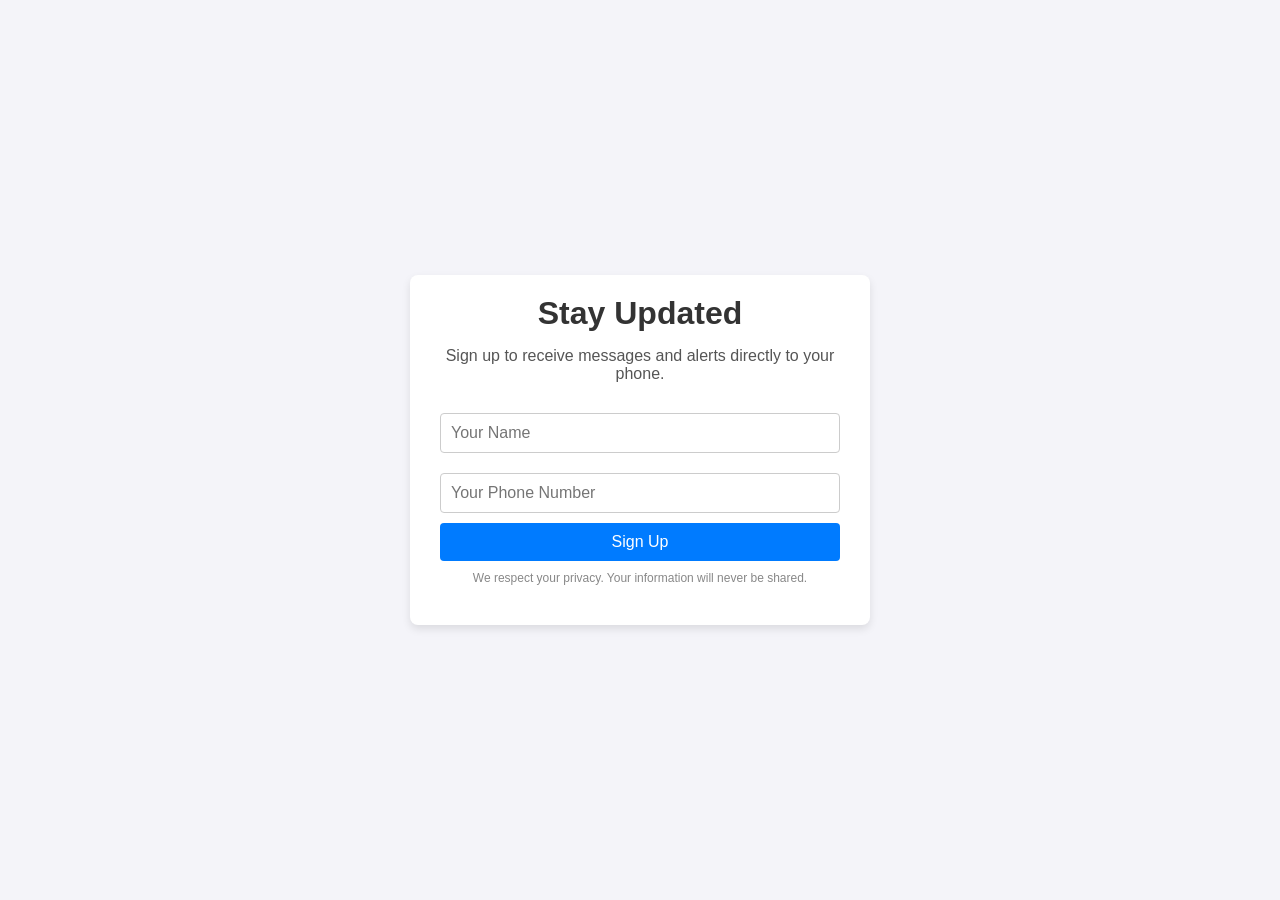
==== index.html @ 80289753 "Create index.html" ====
<!DOCTYPE html>
<html lang="en">
<head>
    <meta charset="UTF-8">
    <meta name="viewport" content="width=device-width, initial-scale=1.0">
    <title>Sign Up for Alerts</title>
    <style>
        body {
            font-family: Arial, sans-serif;
            margin: 0;
            padding: 0;
            background-color: #f4f4f9;
            display: flex;
            justify-content: center;
            align-items: center;
            height: 100vh;
        }
        .container {
            text-align: center;
            background: white;
            padding: 20px 30px;
            box-shadow: 0 4px 8px rgba(0, 0, 0, 0.1);
            border-radius: 8px;
            max-width: 400px;
            width: 100%;
        }
        h1 {
            margin: 0 0 15px;
            color: #333;
        }
        p {
            margin: 0 0 20px;
            color: #555;
        }
        form {
            display: flex;
            flex-direction: column;
        }
        input[type="text"], input[type="tel"] {
            padding: 10px;
            margin: 10px 0;
            font-size: 16px;
            border: 1px solid #ccc;
            border-radius: 4px;
        }
        button {
            padding: 10px;
            font-size: 16px;
            color: white;
            background-color: #007BFF;
            border: none;
            border-radius: 4px;
            cursor: pointer;
        }
        button:hover {
            background-color: #0056b3;
        }
        .privacy {
            font-size: 12px;
            color: #888;
            margin-top: 10px;
        }
    </style>
</head>
<body>
    <div class="container">
        <h1>Stay Updated</h1>
        <p>Sign up to receive messages and alerts directly to your phone.</p>
        <form action="/submit" method="POST">
            <input type="text" name="name" placeholder="Your Name" required>
            <input type="tel" name="phone" placeholder="Your Phone Number" required>
            <button type="submit">Sign Up</button>
        </form>
        <p class="privacy">We respect your privacy. Your information will never be shared.</p>
    </div>
</body>
</html>
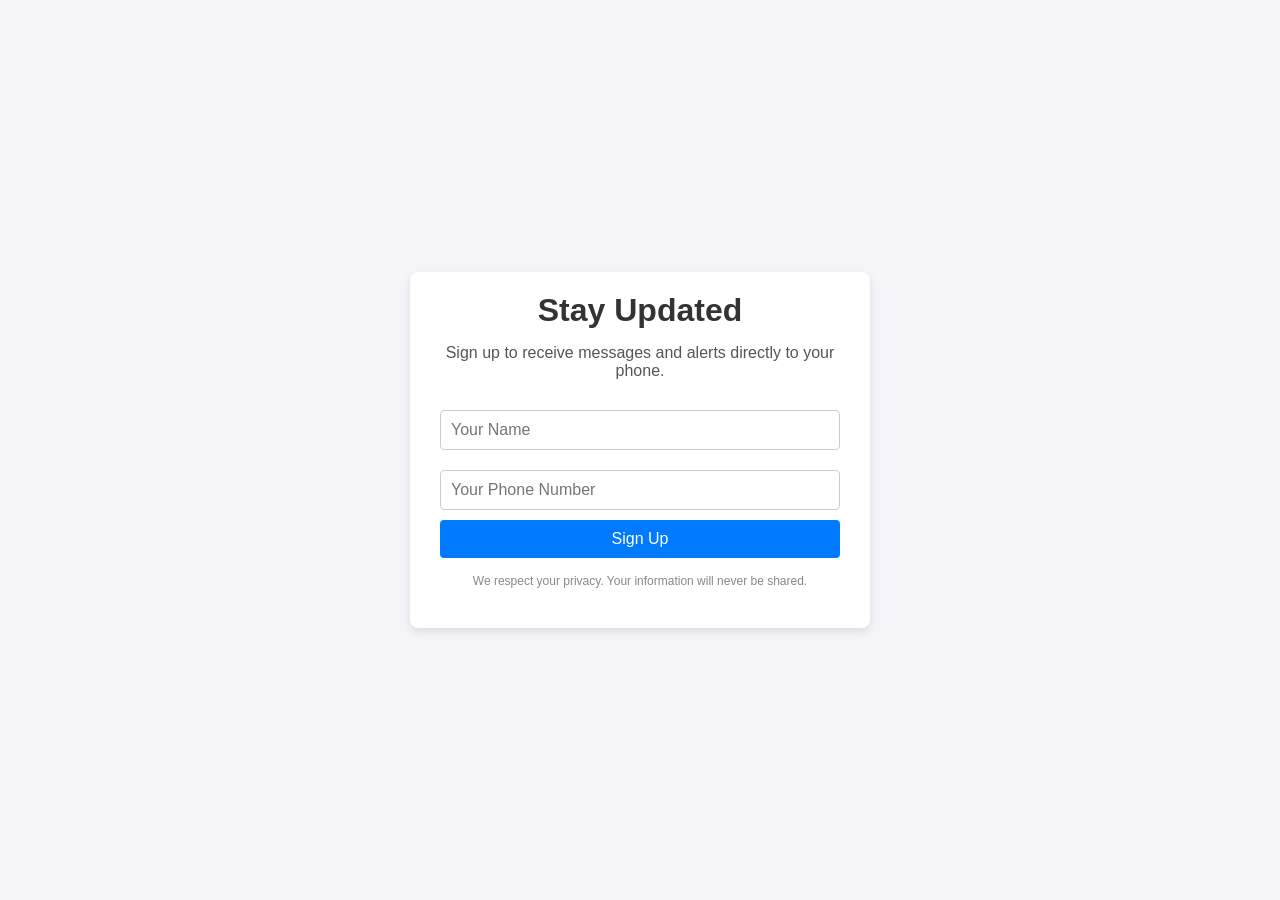
==== commit d20544a0: "Update index.html" ====
--- a/index.html
+++ b/index.html
@@ -1,3 +1,23 @@
+<script src="https://cdn.emailjs.com/dist/email.min.js">
+  emailjs.init('pEghdoNkMhOxtY1lf'); // Replace with your EmailJS public key
+
+  document.getElementById('send-button').addEventListener('click', function() {
+      const name = document.getElementById('name').value;
+      const phone = document.getElementById('phone').value;
+
+      const templateParams = {
+          name: name,
+          phone: phone,
+      };
+
+      emailjs.send('service_skv5n3n', 'template_b17f6ig', templateParams)
+          .then(function(response) {
+              alert('Form submitted successfully!');
+          }, function(error) {
+              alert('Failed to send form. Please try again.');
+          });
+  });
+</script>
 <!DOCTYPE html>
 <html lang="en">
 <head>
@@ -66,10 +86,10 @@
     <div class="container">
         <h1>Stay Updated</h1>
         <p>Sign up to receive messages and alerts directly to your phone.</p>
-        <form action="/submit" method="POST">
-            <input type="text" name="name" placeholder="Your Name" required>
-            <input type="tel" name="phone" placeholder="Your Phone Number" required>
-            <button type="submit">Sign Up</button>
+        <form id="contact-form">
+            <input type="text" id="name" name="name" placeholder="Your Name" required>
+            <input type="tel" id="phone" name="phone" placeholder="Your Phone Number" required>
+            <button type="button" id="send-button">Sign Up</button>
         </form>
         <p class="privacy">We respect your privacy. Your information will never be shared.</p>
     </div>
